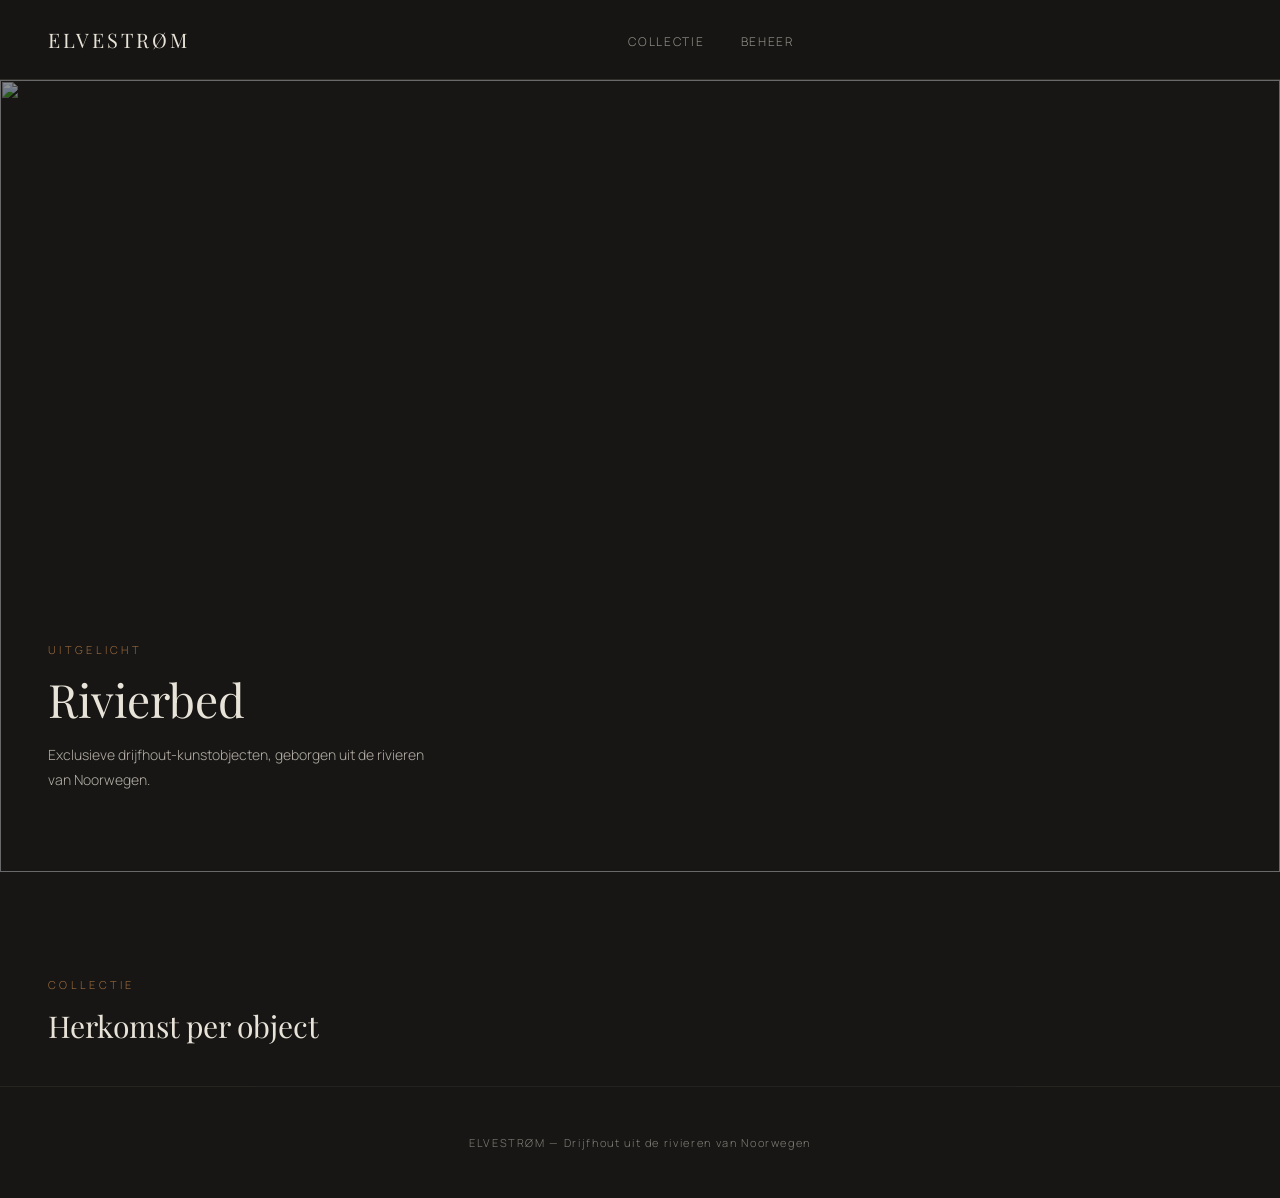
==== index.html @ b91a52a0 "Rename rivierbed.html to index.html" ====
<!DOCTYPE html>
<html lang="nl">
<head>
<meta charset="UTF-8">
<meta name="viewport" content="width=device-width, initial-scale=1.0">
<title>Elvestrøm — Drijfhout Kunstobjecten uit Noorwegen</title>
<link rel="preconnect" href="https://fonts.googleapis.com">
<link href="https://fonts.googleapis.com/css2?family=Playfair+Display:wght@400;500&family=Manrope:wght@300;400;500;600&display=swap" rel="stylesheet">
<style>
  :root{
    --basalt:#171614;
    --pale:#E8E3D8;
    --wetwood:#6B5A45;
    --copper:#9C6B3E;
    --panel:#201F1C;
    --line:rgba(232,227,216,0.12);
  }
  *{margin:0;padding:0;box-sizing:border-box;}
  body{background:var(--basalt);color:var(--pale);font-family:'Manrope',sans-serif;font-weight:300;}
  h1,h2,h3{font-family:'Playfair Display',serif;font-weight:400;}

  header{display:flex;justify-content:space-between;align-items:center;padding:26px 48px;border-bottom:1px solid var(--line);position:sticky;top:0;background:rgba(23,22,20,0.92);backdrop-filter:blur(6px);z-index:10;}
  .logo{font-family:'Playfair Display',serif;font-size:20px;letter-spacing:0.15em;text-transform:uppercase;cursor:pointer;}
  nav ul{display:flex;gap:36px;list-style:none;}
  nav a{color:var(--pale);text-decoration:none;font-size:12px;letter-spacing:0.14em;text-transform:uppercase;opacity:0.6;cursor:pointer;}
  nav a:hover{opacity:1;color:var(--copper);}
  .account-area{display:flex;align-items:center;gap:16px;font-size:12px;letter-spacing:0.08em;}
  .account-area button, .account-area span{background:none;border:1px solid var(--line);color:var(--pale);padding:8px 14px;cursor:pointer;font-size:11px;letter-spacing:0.08em;text-transform:uppercase;font-family:inherit;}

  .hero{position:relative;height:88vh;display:flex;align-items:flex-end;}
  .hero img{position:absolute;inset:0;width:100%;height:100%;object-fit:cover;filter:brightness(0.55) contrast(1.05);}
  .hero-content{position:relative;padding:60px 48px;max-width:520px;}
  .hero-label{font-size:11px;letter-spacing:0.3em;text-transform:uppercase;color:var(--copper);margin-bottom:16px;}
  .hero h1{font-size:clamp(28px,4vw,46px);line-height:1.15;margin-bottom:16px;}
  .hero p{font-size:14px;line-height:1.8;opacity:0.75;max-width:400px;margin-bottom:20px;}
  .hero .price{font-family:'Playfair Display',serif;font-size:19px;color:var(--copper);margin-bottom:20px;}
  .btn{background:var(--copper);color:var(--basalt);border:none;padding:13px 26px;font-size:12px;letter-spacing:0.1em;text-transform:uppercase;cursor:pointer;font-family:inherit;font-weight:500;}
  .btn:hover{opacity:0.9;}
  .btn-outline{background:none;border:1px solid var(--pale);color:var(--pale);}

  .section-title{padding:100px 48px 40px;}
  .section-title span{font-size:11px;letter-spacing:0.3em;text-transform:uppercase;color:var(--copper);}
  .section-title h2{font-size:30px;margin-top:12px;}

  .gallery{display:flex;flex-direction:column;}
  .item{display:grid;grid-template-columns:1fr 1fr;border-top:1px solid var(--line);padding:60px 48px;align-items:center;gap:60px;}
  .item img{width:100%;height:460px;object-fit:cover;filter:contrast(1.05);background:#000;}
  .item-info .origin{font-size:11px;letter-spacing:0.2em;text-transform:uppercase;color:var(--wetwood);margin-bottom:14px;}
  .item-info h3{font-size:26px;margin-bottom:14px;}
  .item-info p{font-size:14px;line-height:1.8;opacity:0.7;max-width:380px;margin-bottom:20px;}
  .item-info .price{font-family:'Playfair Display',serif;font-size:18px;color:var(--copper);margin-bottom:20px;}
  .item-info .price .was{opacity:0.5;text-decoration:line-through;font-size:14px;margin-right:10px;}
  .item:nth-child(even){direction:rtl;}
  .item:nth-child(even) .item-info{direction:ltr;}
  .sold-badge{display:inline-block;background:var(--wetwood);color:var(--pale);font-size:10px;letter-spacing:0.1em;text-transform:uppercase;padding:4px 10px;margin-bottom:14px;}

  footer{text-align:center;padding:48px;font-size:11px;letter-spacing:0.15em;opacity:0.5;border-top:1px solid var(--line);}

  .modal-overlay{display:none;position:fixed;inset:0;background:rgba(0,0,0,0.7);z-index:100;align-items:center;justify-content:center;}
  .modal-overlay.visible{display:flex;}
  .modal{background:var(--panel);border:1px solid var(--line);padding:40px;max-width:400px;width:90%;position:relative;}
  .modal h3{font-size:20px;margin-bottom:22px;}
  .modal input, .modal select{width:100%;padding:12px;margin-bottom:14px;background:var(--basalt);border:1px solid var(--line);color:var(--pale);font-family:inherit;}
  .modal .close{position:absolute;top:16px;right:20px;cursor:pointer;opacity:0.6;font-size:18px;background:none;border:none;color:var(--pale);}
  .modal .switch{font-size:12px;opacity:0.6;margin-top:14px;cursor:pointer;text-align:center;}
  .modal .error-msg{color:#d98b6b;font-size:12px;margin-bottom:12px;min-height:14px;}
  .modal .summary-line{display:flex;justify-content:space-between;font-size:13px;padding:6px 0;border-bottom:1px solid var(--line);}
  .modal .summary-total{font-family:'Playfair Display',serif;font-size:18px;color:var(--copper);margin-top:14px;}

  @media(max-width:800px){
    .item{grid-template-columns:1fr;direction:ltr !important;}
    header{padding:18px 20px;flex-wrap:wrap;gap:12px;}
    nav ul{gap:16px;flex-wrap:wrap;}
    .section-title, .item{padding-left:20px;padding-right:20px;}
  }
</style>
</head>
<body>

<header>
  <div class="logo" onclick="window.scrollTo({top:0,behavior:'smooth'})">Elvestrøm</div>
  <nav><ul>
    <li><a onclick="document.getElementById('gallery-section').scrollIntoView({behavior:'smooth'})">Collectie</a></li>
    <li><a href="/admin" target="_blank">Beheer</a></li>
  </ul></nav>
  <div class="account-area" id="account-area"></div>
</header>

<section class="hero" id="hero">
  <img id="hero-img" src="" alt="">
  <div class="hero-content">
    <div class="hero-label" id="hero-label">Uitgelicht</div>
    <h1 id="hero-title">Rivierbed</h1>
    <p id="hero-desc">Exclusieve drijfhout-kunstobjecten, geborgen uit de rivieren van Noorwegen.</p>
    <div class="price" id="hero-price"></div>
    <button class="btn" id="hero-cta" style="display:none">Bestel dit object</button>
  </div>
</section>

<div class="section-title" id="gallery-section">
  <span>Collectie</span>
  <h2>Herkomst per object</h2>
</div>

<div class="gallery" id="gallery"></div>

<footer>ELVESTRØM — Drijfhout uit de rivieren van Noorwegen</footer>

<!-- ---- Login/Register modal ---- -->
<div class="modal-overlay" id="auth-modal">
  <div class="modal">
    <button class="close" onclick="closeModal('auth-modal')">&times;</button>
    <h3 id="auth-title">Inloggen</h3>
    <div class="error-msg" id="auth-error"></div>
    <input id="auth-email" type="email" placeholder="E-mail" autocomplete="username">
    <input id="auth-password" type="password" placeholder="Wachtwoord" autocomplete="current-password">
    <button class="btn" style="width:100%" onclick="submitAuth()">Inloggen</button>
    <div class="switch" onclick="toggleAuthMode()">Nog geen account? Registreer hier.</div>
  </div>
</div>

<!-- ---- Checkout modal ---- -->
<div class="modal-overlay" id="checkout-modal">
  <div class="modal">
    <button class="close" onclick="closeModal('checkout-modal')">&times;</button>
    <h3>Bestelling — <span id="co-title"></span></h3>
    <div class="error-msg" id="co-error"></div>
    <select id="co-country"></select>
    <input id="co-discount" type="text" placeholder="Kortingscode (optioneel)">
    <button class="btn" style="width:100%" onclick="submitCheckout()">Bestelling plaatsen</button>
  </div>
</div>

<!-- ---- Order confirmation modal ---- -->
<div class="modal-overlay" id="confirm-modal">
  <div class="modal">
    <button class="close" onclick="closeModal('confirm-modal')">&times;</button>
    <h3>Bestelling ontvangen</h3>
    <div id="confirm-body"></div>
  </div>
</div>

<script>
const IMAGE_MAP = {
  "rivierstuk": "[data-uri]",
  "noorderpoort": "[data-uri]",
  "fjordkam": "[data-uri]",
  "stillestroom": "[data-uri]",
  "rivierhuid": "[data-uri]",
  "verweerdanker": "[data-uri]",
  "stroomvork": "[data-uri]",
};


// ---- Vul hier de URL van je gedeployde Cloudflare Worker in ----
const API_BASE = "https://elvestrom-driftwood.101-a9b.workers.dev";

const IMAGE_BY_TITLE = {
  "Rivierstuk No. 12": IMAGE_MAP.rivierstuk,
  "Stille Stroom": IMAGE_MAP.stillestroom,
  "Fjordkam": IMAGE_MAP.fjordkam,
  "Verweerd Anker": IMAGE_MAP.verweerdanker,
  "Rivierhuid": IMAGE_MAP.rivierhuid,
  "Stroomvork": IMAGE_MAP.stroomvork,
  "Noorderpoort": IMAGE_MAP.noorderpoort,
};
function imageFor(obj){
  return IMAGE_BY_TITLE[obj.title] || obj.image_data || "";
}

let currentUser = null;
let authMode = 'login';
let checkoutObjectId = null;
let shippingRates = [];

async function api(path, opts={}){
  const res = await fetch(API_BASE + path, {credentials:'include', headers:{'Content-Type':'application/json', ...(opts.headers||{})}, ...opts});
  let data = null;
  try { data = await res.json(); } catch {}
  return { ok: res.ok, status: res.status, data };
}

function openModal(id){ document.getElementById(id).classList.add('visible'); }
function closeModal(id){ document.getElementById(id).classList.remove('visible'); document.getElementById(id).querySelectorAll('.error-msg').forEach(e=>e.textContent=''); }

// ---- Account / auth ----
function renderAccountArea(){
  const el = document.getElementById('account-area');
  if (currentUser) {
    el.innerHTML = `<span>${currentUser.email}</span><button onclick="doLogout()">Uitloggen</button>`;
  } else {
    el.innerHTML = `<button onclick="openAuthModal('login')">Inloggen</button>`;
  }
}
function openAuthModal(mode){
  authMode = mode;
  document.getElementById('auth-title').textContent = mode === 'login' ? 'Inloggen' : 'Account aanmaken';
  document.querySelector('#auth-modal .switch').textContent = mode === 'login' ? 'Nog geen account? Registreer hier.' : 'Al een account? Log hier in.';
  openModal('auth-modal');
}
function toggleAuthMode(){ openAuthModal(authMode === 'login' ? 'register' : 'login'); }
async function submitAuth(){
  const email = document.getElementById('auth-email').value.trim();
  const password = document.getElementById('auth-password').value;
  const path = authMode === 'login' ? '/api/auth/login' : '/api/auth/register';
  const r = await api(path, {method:'POST', body: JSON.stringify({email, password})});
  if (!r.ok) { document.getElementById('auth-error').textContent = (r.data && r.data.error) || 'Er ging iets mis'; return; }
  currentUser = { email: r.data.email, role: r.data.role };
  renderAccountArea();
  closeModal('auth-modal');
}
async function doLogout(){
  await api('/api/auth/logout', {method:'POST'});
  currentUser = null;
  renderAccountArea();
}
async function checkSession(){
  const r = await api('/api/auth/me');
  if (r.ok && r.data.loggedIn) currentUser = { email: r.data.email, role: r.data.role };
  renderAccountArea();
}

// ---- Data laden ----
function euros(n){ return Number(n).toFixed(2).replace('.', ','); }

async function loadFeatured(){
  const r = await api('/api/objects/featured');
  if (!r.ok || !r.data) { document.getElementById('hero').style.display = 'none'; return; }
  const o = r.data;
  document.getElementById('hero-img').src = imageFor(o);
  document.getElementById('hero-title').textContent = o.title;
  document.getElementById('hero-desc').textContent = o.description || '';
  document.getElementById('hero-label').textContent = `Uitgelicht — ${o.origin_river || ''} ${o.origin_year || ''}`;
  const priceEl = document.getElementById('hero-price');
  if (o.discount_percent > 0) {
    priceEl.innerHTML = `<span style="opacity:0.5;text-decoration:line-through;font-size:14px;margin-right:10px">€ ${euros(o.price)}</span>€ ${euros(o.effective_price)}`;
  } else {
    priceEl.textContent = `€ ${euros(o.price)}`;
  }
  const cta = document.getElementById('hero-cta');
  cta.style.display = 'inline-block';
  cta.onclick = () => startCheckout(o.id, o.title);
}

async function loadGallery(){
  const r = await api('/api/objects');
  const gallery = document.getElementById('gallery');
  if (!r.ok) { gallery.innerHTML = '<p style="padding:48px;opacity:0.6">Kon de collectie niet laden.</p>'; return; }
  gallery.innerHTML = r.data.map(o => {
    const priceHtml = o.discount_percent > 0
      ? `<span class="was">€ ${euros(o.price)}</span>€ ${euros(o.effective_price)}`
      : `€ ${euros(o.price)}`;
    return `
    <div class="item">
      <img src="${imageFor(o)}" alt="${o.title}">
      <div class="item-info">
        <div class="origin">${o.origin_river || ''} — ${o.origin_year || ''}</div>
        <h3>${o.title}</h3>
        <p>${o.description || ''}</p>
        <div class="price">${priceHtml}</div>
        <button class="btn" onclick="startCheckout(${o.id}, '${o.title.replace(/'/g,"\\'")}')">Bestel dit object</button>
      </div>
    </div>`;
  }).join('');
}

async function loadShippingRates(){
  const r = await api('/api/shipping-rates');
  if (r.ok) shippingRates = r.data;
}

// ---- Checkout ----
function startCheckout(objectId, title){
  if (!currentUser) { openAuthModal('login'); return; }
  checkoutObjectId = objectId;
  document.getElementById('co-title').textContent = title;
  const sel = document.getElementById('co-country');
  sel.innerHTML = shippingRates.map(s => `<option value="${s.country}">${s.country}</option>`).join('');
  document.getElementById('co-discount').value = '';
  openModal('checkout-modal');
}
async function submitCheckout(){
  const country = document.getElementById('co-country').value;
  const discount_code = document.getElementById('co-discount').value.trim();
  const r = await api('/api/checkout', {method:'POST', body: JSON.stringify({ object_id: checkoutObjectId, country, discount_code: discount_code || undefined })});
  if (!r.ok) { document.getElementById('co-error').textContent = (r.data && r.data.error) || 'Bestellen mislukt'; return; }
  closeModal('checkout-modal');
  document.getElementById('confirm-body').innerHTML = `
    <div class="summary-line"><span>Object</span><span>${r.data.object_title}</span></div>
    <div class="summary-line"><span>Prijs</span><span>€ ${euros(r.data.price_paid)}</span></div>
    <div class="summary-line"><span>Verzending</span><span>€ ${euros(r.data.shipping_paid)}</span></div>
    <div class="summary-total">Totaal: € ${euros(r.data.total)}</div>
    <p style="font-size:12px;opacity:0.6;margin-top:16px">${r.data.note || ''}</p>
  `;
  openModal('confirm-modal');
  loadGallery();
  loadFeatured();
}

checkSession();
loadFeatured();
loadGallery();
loadShippingRates();
</script>
</body>
</html>
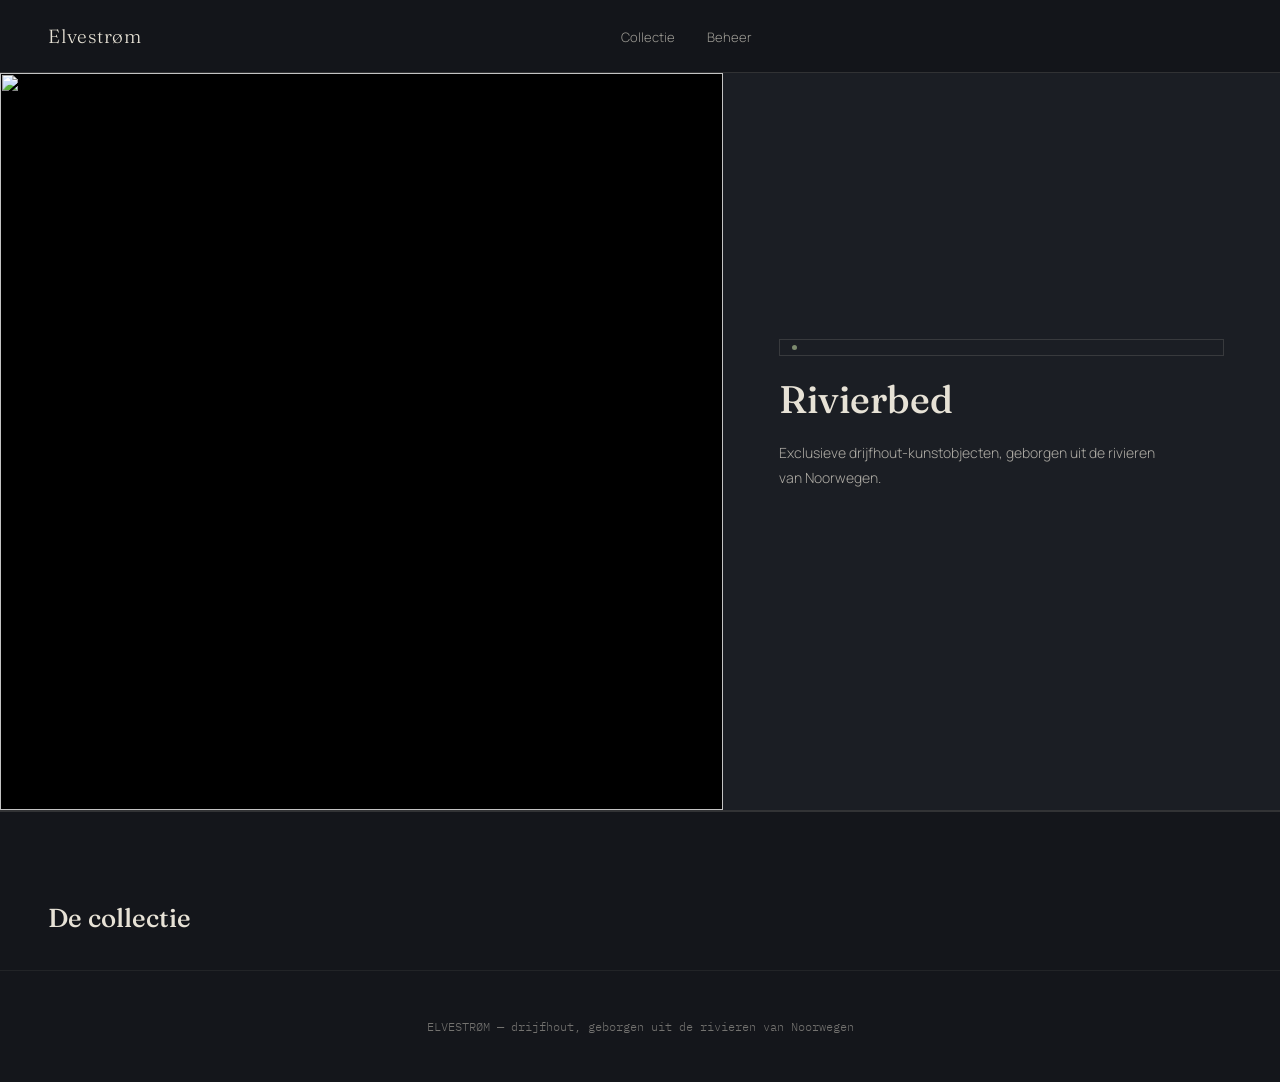
==== commit 14aae6fb: "Update index.html" ====
--- a/index.html
+++ b/index.html
@@ -5,73 +5,88 @@
 <meta name="viewport" content="width=device-width, initial-scale=1.0">
 <title>Elvestrøm — Drijfhout Kunstobjecten uit Noorwegen</title>
 <link rel="preconnect" href="https://fonts.googleapis.com">
-<link href="https://fonts.googleapis.com/css2?family=Playfair+Display:wght@400;500&family=Manrope:wght@300;400;500;600&display=swap" rel="stylesheet">
+<link href="https://fonts.googleapis.com/css2?family=Fraunces:opsz,wght@9..144,400;9..144,500&family=Manrope:wght@300;400;500;600&family=IBM+Plex+Mono:wght@400;500&display=swap" rel="stylesheet">
 <style>
   :root{
-    --basalt:#171614;
-    --pale:#E8E3D8;
-    --wetwood:#6B5A45;
-    --copper:#9C6B3E;
-    --panel:#201F1C;
-    --line:rgba(232,227,216,0.12);
+    --slate:#14161B;       /* koele nachtsteen, geen zuiver zwart */
+    --parchment:#E7E2D6;   /* gebleekt drijfhout */
+    --moss:#7C8A6E;        /* rivier-mos, voor herkomst/tags */
+    --copper:#B07845;      /* verweerd koper, voor prijs/actie */
+    --line:rgba(231,226,214,0.14);
+    --panel:#1B1E24;
   }
   *{margin:0;padding:0;box-sizing:border-box;}
-  body{background:var(--basalt);color:var(--pale);font-family:'Manrope',sans-serif;font-weight:300;}
-  h1,h2,h3{font-family:'Playfair Display',serif;font-weight:400;}
-
-  header{display:flex;justify-content:space-between;align-items:center;padding:26px 48px;border-bottom:1px solid var(--line);position:sticky;top:0;background:rgba(23,22,20,0.92);backdrop-filter:blur(6px);z-index:10;}
-  .logo{font-family:'Playfair Display',serif;font-size:20px;letter-spacing:0.15em;text-transform:uppercase;cursor:pointer;}
-  nav ul{display:flex;gap:36px;list-style:none;}
-  nav a{color:var(--pale);text-decoration:none;font-size:12px;letter-spacing:0.14em;text-transform:uppercase;opacity:0.6;cursor:pointer;}
-  nav a:hover{opacity:1;color:var(--copper);}
-  .account-area{display:flex;align-items:center;gap:16px;font-size:12px;letter-spacing:0.08em;}
-  .account-area button, .account-area span{background:none;border:1px solid var(--line);color:var(--pale);padding:8px 14px;cursor:pointer;font-size:11px;letter-spacing:0.08em;text-transform:uppercase;font-family:inherit;}
-
-  .hero{position:relative;height:88vh;display:flex;align-items:flex-end;}
-  .hero img{position:absolute;inset:0;width:100%;height:100%;object-fit:cover;filter:brightness(0.55) contrast(1.05);}
-  .hero-content{position:relative;padding:60px 48px;max-width:520px;}
-  .hero-label{font-size:11px;letter-spacing:0.3em;text-transform:uppercase;color:var(--copper);margin-bottom:16px;}
-  .hero h1{font-size:clamp(28px,4vw,46px);line-height:1.15;margin-bottom:16px;}
-  .hero p{font-size:14px;line-height:1.8;opacity:0.75;max-width:400px;margin-bottom:20px;}
-  .hero .price{font-family:'Playfair Display',serif;font-size:19px;color:var(--copper);margin-bottom:20px;}
-  .btn{background:var(--copper);color:var(--basalt);border:none;padding:13px 26px;font-size:12px;letter-spacing:0.1em;text-transform:uppercase;cursor:pointer;font-family:inherit;font-weight:500;}
+  body{background:var(--slate);color:var(--parchment);font-family:'Manrope',sans-serif;font-weight:300;}
+  h1,h2,h3{font-family:'Fraunces',serif;font-weight:500;}
+
+  .tag{
+    display:inline-flex;align-items:center;gap:10px;
+    border:1px solid var(--line);padding:5px 12px;
+    font-family:'IBM Plex Mono',monospace;font-size:11px;letter-spacing:0.02em;
+    color:var(--moss);white-space:nowrap;
+  }
+  .tag .dot{width:5px;height:5px;border-radius:50%;background:var(--moss);flex:none;}
+
+  header{display:flex;justify-content:space-between;align-items:center;padding:24px 48px;border-bottom:1px solid var(--line);position:sticky;top:0;background:rgba(20,22,27,0.92);backdrop-filter:blur(6px);z-index:10;}
+  .logo{font-family:'Fraunces',serif;font-size:19px;letter-spacing:0.04em;cursor:pointer;}
+  nav ul{display:flex;gap:32px;list-style:none;}
+  nav a{color:var(--parchment);text-decoration:none;font-size:13px;opacity:0.65;cursor:pointer;}
+  nav a:hover{opacity:1;color:var(--moss);}
+  .account-area{display:flex;align-items:center;gap:14px;font-size:12px;}
+  .account-area button, .account-area span{background:none;border:1px solid var(--line);color:var(--parchment);padding:7px 14px;cursor:pointer;font-size:12px;font-family:inherit;}
+
+  /* ---- Hero: gesplitst, geen tekst-over-foto cliché ---- */
+  .hero{display:grid;grid-template-columns:1.3fr 1fr;min-height:82vh;border-bottom:1px solid var(--line);}
+  .hero-media{position:relative;overflow:hidden;background:#000;}
+  .hero-media img{width:100%;height:100%;object-fit:cover;filter:contrast(1.05) saturate(0.95);}
+  .hero-panel{display:flex;flex-direction:column;justify-content:center;padding:60px 56px;background:var(--panel);}
+  .hero-panel h1{font-size:clamp(28px,3vw,40px);line-height:1.2;margin:20px 0 18px;}
+  .hero-panel p{font-size:14px;line-height:1.8;opacity:0.72;margin-bottom:26px;max-width:380px;}
+  .price-row{display:flex;align-items:baseline;gap:12px;margin-bottom:28px;}
+  .price-row .now{font-family:'Fraunces',serif;font-size:22px;color:var(--copper);}
+  .price-row .was{font-size:14px;opacity:0.45;text-decoration:line-through;}
+  .btn{background:var(--copper);color:var(--slate);border:none;padding:13px 26px;font-size:13px;cursor:pointer;font-family:inherit;font-weight:500;align-self:flex-start;}
   .btn:hover{opacity:0.9;}
-  .btn-outline{background:none;border:1px solid var(--pale);color:var(--pale);}
-
-  .section-title{padding:100px 48px 40px;}
-  .section-title span{font-size:11px;letter-spacing:0.3em;text-transform:uppercase;color:var(--copper);}
-  .section-title h2{font-size:30px;margin-top:12px;}
+
+  .section-title{padding:90px 48px 36px;display:flex;justify-content:space-between;align-items:baseline;border-top:1px solid var(--line);}
+  .section-title h2{font-size:26px;}
+  .section-title .count{font-family:'IBM Plex Mono',monospace;font-size:12px;opacity:0.5;}
 
   .gallery{display:flex;flex-direction:column;}
-  .item{display:grid;grid-template-columns:1fr 1fr;border-top:1px solid var(--line);padding:60px 48px;align-items:center;gap:60px;}
-  .item img{width:100%;height:460px;object-fit:cover;filter:contrast(1.05);background:#000;}
-  .item-info .origin{font-size:11px;letter-spacing:0.2em;text-transform:uppercase;color:var(--wetwood);margin-bottom:14px;}
-  .item-info h3{font-size:26px;margin-bottom:14px;}
-  .item-info p{font-size:14px;line-height:1.8;opacity:0.7;max-width:380px;margin-bottom:20px;}
-  .item-info .price{font-family:'Playfair Display',serif;font-size:18px;color:var(--copper);margin-bottom:20px;}
-  .item-info .price .was{opacity:0.5;text-decoration:line-through;font-size:14px;margin-right:10px;}
-  .item:nth-child(even){direction:rtl;}
-  .item:nth-child(even) .item-info{direction:ltr;}
-  .sold-badge{display:inline-block;background:var(--wetwood);color:var(--pale);font-size:10px;letter-spacing:0.1em;text-transform:uppercase;padding:4px 10px;margin-bottom:14px;}
-
-  footer{text-align:center;padding:48px;font-size:11px;letter-spacing:0.15em;opacity:0.5;border-top:1px solid var(--line);}
-
-  .modal-overlay{display:none;position:fixed;inset:0;background:rgba(0,0,0,0.7);z-index:100;align-items:center;justify-content:center;}
+  .item{display:grid;grid-template-columns:0.9fr 1fr;padding:0 48px 90px;gap:56px;align-items:start;}
+  .item-media{position:relative;}
+  .item-media img{width:100%;aspect-ratio:4/5;object-fit:cover;filter:contrast(1.05) saturate(0.95);}
+  .item-media .tag{position:absolute;left:16px;bottom:16px;background:rgba(20,22,27,0.85);}
+  .item-info{padding-top:24px;}
+  .item-info h3{font-size:23px;margin-bottom:14px;}
+  .item-info p{font-size:14px;line-height:1.85;opacity:0.68;max-width:360px;margin-bottom:24px;}
+  .item:nth-child(even){grid-template-columns:1fr 0.9fr;}
+  .item:nth-child(even) .item-media{order:2;}
+  .item:nth-child(even) .item-info{order:1;padding-top:24px;}
+
+  footer{text-align:center;padding:48px;font-size:12px;opacity:0.45;border-top:1px solid var(--line);font-family:'IBM Plex Mono',monospace;}
+
+  .modal-overlay{display:none;position:fixed;inset:0;background:rgba(10,11,13,0.75);z-index:100;align-items:center;justify-content:center;}
   .modal-overlay.visible{display:flex;}
   .modal{background:var(--panel);border:1px solid var(--line);padding:40px;max-width:400px;width:90%;position:relative;}
-  .modal h3{font-size:20px;margin-bottom:22px;}
-  .modal input, .modal select{width:100%;padding:12px;margin-bottom:14px;background:var(--basalt);border:1px solid var(--line);color:var(--pale);font-family:inherit;}
-  .modal .close{position:absolute;top:16px;right:20px;cursor:pointer;opacity:0.6;font-size:18px;background:none;border:none;color:var(--pale);}
+  .modal h3{font-size:19px;margin-bottom:22px;}
+  .modal input, .modal select{width:100%;padding:12px;margin-bottom:14px;background:var(--slate);border:1px solid var(--line);color:var(--parchment);font-family:inherit;}
+  .modal .close{position:absolute;top:16px;right:20px;cursor:pointer;opacity:0.6;font-size:18px;background:none;border:none;color:var(--parchment);}
   .modal .switch{font-size:12px;opacity:0.6;margin-top:14px;cursor:pointer;text-align:center;}
-  .modal .error-msg{color:#d98b6b;font-size:12px;margin-bottom:12px;min-height:14px;}
-  .modal .summary-line{display:flex;justify-content:space-between;font-size:13px;padding:6px 0;border-bottom:1px solid var(--line);}
-  .modal .summary-total{font-family:'Playfair Display',serif;font-size:18px;color:var(--copper);margin-top:14px;}
-
-  @media(max-width:800px){
-    .item{grid-template-columns:1fr;direction:ltr !important;}
+  .modal .error-msg{color:#c98a68;font-size:12px;margin-bottom:12px;min-height:14px;}
+  .modal .summary-line{display:flex;justify-content:space-between;font-size:13px;padding:8px 0;border-bottom:1px solid var(--line);}
+  .modal .summary-total{font-family:'Fraunces',serif;font-size:19px;color:var(--copper);margin-top:16px;}
+
+  @media(max-width:860px){
+    .hero{grid-template-columns:1fr;}
+    .hero-media{height:44vh;}
+    .item, .item:nth-child(even){grid-template-columns:1fr;gap:20px;}
+    .item-media, .item:nth-child(even) .item-media{order:1;}
+    .item-info, .item:nth-child(even) .item-info{order:2;padding-top:0;}
     header{padding:18px 20px;flex-wrap:wrap;gap:12px;}
     nav ul{gap:16px;flex-wrap:wrap;}
     .section-title, .item{padding-left:20px;padding-right:20px;}
+    .hero-panel{padding:36px 24px;}
   }
 </style>
 </head>
@@ -81,30 +96,30 @@
   <div class="logo" onclick="window.scrollTo({top:0,behavior:'smooth'})">Elvestrøm</div>
   <nav><ul>
     <li><a onclick="document.getElementById('gallery-section').scrollIntoView({behavior:'smooth'})">Collectie</a></li>
-    <li><a href="/admin" target="_blank">Beheer</a></li>
+    <li><a href="https://elvestrom-driftwood.101-a9b.workers.dev/admin" target="_blank">Beheer</a></li>
   </ul></nav>
   <div class="account-area" id="account-area"></div>
 </header>
 
 <section class="hero" id="hero">
-  <img id="hero-img" src="" alt="">
-  <div class="hero-content">
-    <div class="hero-label" id="hero-label">Uitgelicht</div>
+  <div class="hero-media"><img id="hero-img" src="" alt=""></div>
+  <div class="hero-panel">
+    <div class="tag" id="hero-tag"><span class="dot"></span><span id="hero-tag-text"></span></div>
     <h1 id="hero-title">Rivierbed</h1>
     <p id="hero-desc">Exclusieve drijfhout-kunstobjecten, geborgen uit de rivieren van Noorwegen.</p>
-    <div class="price" id="hero-price"></div>
+    <div class="price-row" id="hero-price-row"></div>
     <button class="btn" id="hero-cta" style="display:none">Bestel dit object</button>
   </div>
 </section>
 
 <div class="section-title" id="gallery-section">
-  <span>Collectie</span>
-  <h2>Herkomst per object</h2>
+  <h2>De collectie</h2>
+  <span class="count" id="gallery-count"></span>
 </div>
 
 <div class="gallery" id="gallery"></div>
 
-<footer>ELVESTRØM — Drijfhout uit de rivieren van Noorwegen</footer>
+<footer>ELVESTRØM — drijfhout, geborgen uit de rivieren van Noorwegen</footer>
 
 <!-- ---- Login/Register modal ---- -->
 <div class="modal-overlay" id="auth-modal">
@@ -141,32 +156,23 @@
 </div>
 
 <script>
-const IMAGE_MAP = {
-  "rivierstuk": "[data-uri]",
-  "noorderpoort": "[data-uri]",
-  "fjordkam": "[data-uri]",
-  "stillestroom": "[data-uri]",
-  "rivierhuid": "[data-uri]",
-  "verweerdanker": "[data-uri]",
-  "stroomvork": "[data-uri]",
-};
-
-
-// ---- Vul hier de URL van je gedeployde Cloudflare Worker in ----
-const API_BASE = "https://elvestrom-driftwood.101-a9b.workers.dev";
-
+// Tijdelijke drijfhout-placeholders (rechtenvrij, Pexels) totdat er scherpe
+// eigen productfoto's zijn. Vervang IMAGE_BY_TITLE hieronder zodra die er zijn.
 const IMAGE_BY_TITLE = {
-  "Rivierstuk No. 12": IMAGE_MAP.rivierstuk,
-  "Stille Stroom": IMAGE_MAP.stillestroom,
-  "Fjordkam": IMAGE_MAP.fjordkam,
-  "Verweerd Anker": IMAGE_MAP.verweerdanker,
-  "Rivierhuid": IMAGE_MAP.rivierhuid,
-  "Stroomvork": IMAGE_MAP.stroomvork,
-  "Noorderpoort": IMAGE_MAP.noorderpoort,
+  "Rivierstuk No. 12": "https://images.pexels.com/photos/6711834/pexels-photo-6711834.jpeg?auto=compress&cs=tinysrgb&w=900&h=1125&fit=crop",
+  "Stille Stroom": "https://images.pexels.com/photos/36340078/pexels-photo-36340078.jpeg?auto=compress&cs=tinysrgb&w=900&h=1125&fit=crop",
+  "Fjordkam": "https://images.pexels.com/photos/16619830/pexels-photo-16619830.jpeg?auto=compress&cs=tinysrgb&w=900&h=1125&fit=crop",
+  "Verweerd Anker": "https://images.pexels.com/photos/11183740/pexels-photo-11183740.jpeg?auto=compress&cs=tinysrgb&w=900&h=1125&fit=crop",
+  "Rivierhuid": "https://images.pexels.com/photos/19430078/pexels-photo-19430078.jpeg?auto=compress&cs=tinysrgb&w=900&h=1125&fit=crop",
+  "Stroomvork": "https://images.pexels.com/photos/20306275/pexels-photo-20306275.jpeg?auto=compress&cs=tinysrgb&w=900&h=1125&fit=crop",
+  "Noorderpoort": "https://images.pexels.com/photos/38539559/pexels-photo-38539559.jpeg?auto=compress&cs=tinysrgb&w=900&h=1125&fit=crop",
 };
 function imageFor(obj){
   return IMAGE_BY_TITLE[obj.title] || obj.image_data || "";
 }
+
+// ---- Vul hier de URL van je gedeployde Cloudflare Worker in ----
+const API_BASE = "https://elvestrom-driftwood.101-a9b.workers.dev";
 
 let currentUser = null;
 let authMode = 'login';
@@ -183,7 +189,6 @@
 function openModal(id){ document.getElementById(id).classList.add('visible'); }
 function closeModal(id){ document.getElementById(id).classList.remove('visible'); document.getElementById(id).querySelectorAll('.error-msg').forEach(e=>e.textContent=''); }
 
-// ---- Account / auth ----
 function renderAccountArea(){
   const el = document.getElementById('account-area');
   if (currentUser) {
@@ -220,7 +225,6 @@
   renderAccountArea();
 }
 
-// ---- Data laden ----
 function euros(n){ return Number(n).toFixed(2).replace('.', ','); }
 
 async function loadFeatured(){
@@ -230,13 +234,11 @@
   document.getElementById('hero-img').src = imageFor(o);
   document.getElementById('hero-title').textContent = o.title;
   document.getElementById('hero-desc').textContent = o.description || '';
-  document.getElementById('hero-label').textContent = `Uitgelicht — ${o.origin_river || ''} ${o.origin_year || ''}`;
-  const priceEl = document.getElementById('hero-price');
-  if (o.discount_percent > 0) {
-    priceEl.innerHTML = `<span style="opacity:0.5;text-decoration:line-through;font-size:14px;margin-right:10px">€ ${euros(o.price)}</span>€ ${euros(o.effective_price)}`;
-  } else {
-    priceEl.textContent = `€ ${euros(o.price)}`;
-  }
+  document.getElementById('hero-tag-text').textContent = `${o.origin_river || ''}, ${o.origin_year || ''}`;
+  const priceRow = document.getElementById('hero-price-row');
+  priceRow.innerHTML = o.discount_percent > 0
+    ? `<span class="now">€ ${euros(o.effective_price)}</span><span class="was">€ ${euros(o.price)}</span>`
+    : `<span class="now">€ ${euros(o.price)}</span>`;
   const cta = document.getElementById('hero-cta');
   cta.style.display = 'inline-block';
   cta.onclick = () => startCheckout(o.id, o.title);
@@ -245,19 +247,22 @@
 async function loadGallery(){
   const r = await api('/api/objects');
   const gallery = document.getElementById('gallery');
-  if (!r.ok) { gallery.innerHTML = '<p style="padding:48px;opacity:0.6">Kon de collectie niet laden.</p>'; return; }
+  document.getElementById('gallery-count').textContent = r.ok ? `${r.data.length} objecten` : '';
+  if (!r.ok) { gallery.innerHTML = '<p style="padding:0 48px 48px;opacity:0.6">Kon de collectie niet laden.</p>'; return; }
   gallery.innerHTML = r.data.map(o => {
     const priceHtml = o.discount_percent > 0
-      ? `<span class="was">€ ${euros(o.price)}</span>€ ${euros(o.effective_price)}`
-      : `€ ${euros(o.price)}`;
+      ? `<span class="now">€ ${euros(o.effective_price)}</span><span class="was">€ ${euros(o.price)}</span>`
+      : `<span class="now">€ ${euros(o.price)}</span>`;
     return `
     <div class="item">
-      <img src="${imageFor(o)}" alt="${o.title}">
+      <div class="item-media">
+        <img src="${imageFor(o)}" alt="${o.title}">
+        <div class="tag"><span class="dot"></span><span>${o.origin_river || ''}, ${o.origin_year || ''}</span></div>
+      </div>
       <div class="item-info">
-        <div class="origin">${o.origin_river || ''} — ${o.origin_year || ''}</div>
         <h3>${o.title}</h3>
         <p>${o.description || ''}</p>
-        <div class="price">${priceHtml}</div>
+        <div class="price-row">${priceHtml}</div>
         <button class="btn" onclick="startCheckout(${o.id}, '${o.title.replace(/'/g,"\\'")}')">Bestel dit object</button>
       </div>
     </div>`;
@@ -269,7 +274,6 @@
   if (r.ok) shippingRates = r.data;
 }
 
-// ---- Checkout ----
 function startCheckout(objectId, title){
   if (!currentUser) { openAuthModal('login'); return; }
   checkoutObjectId = objectId;
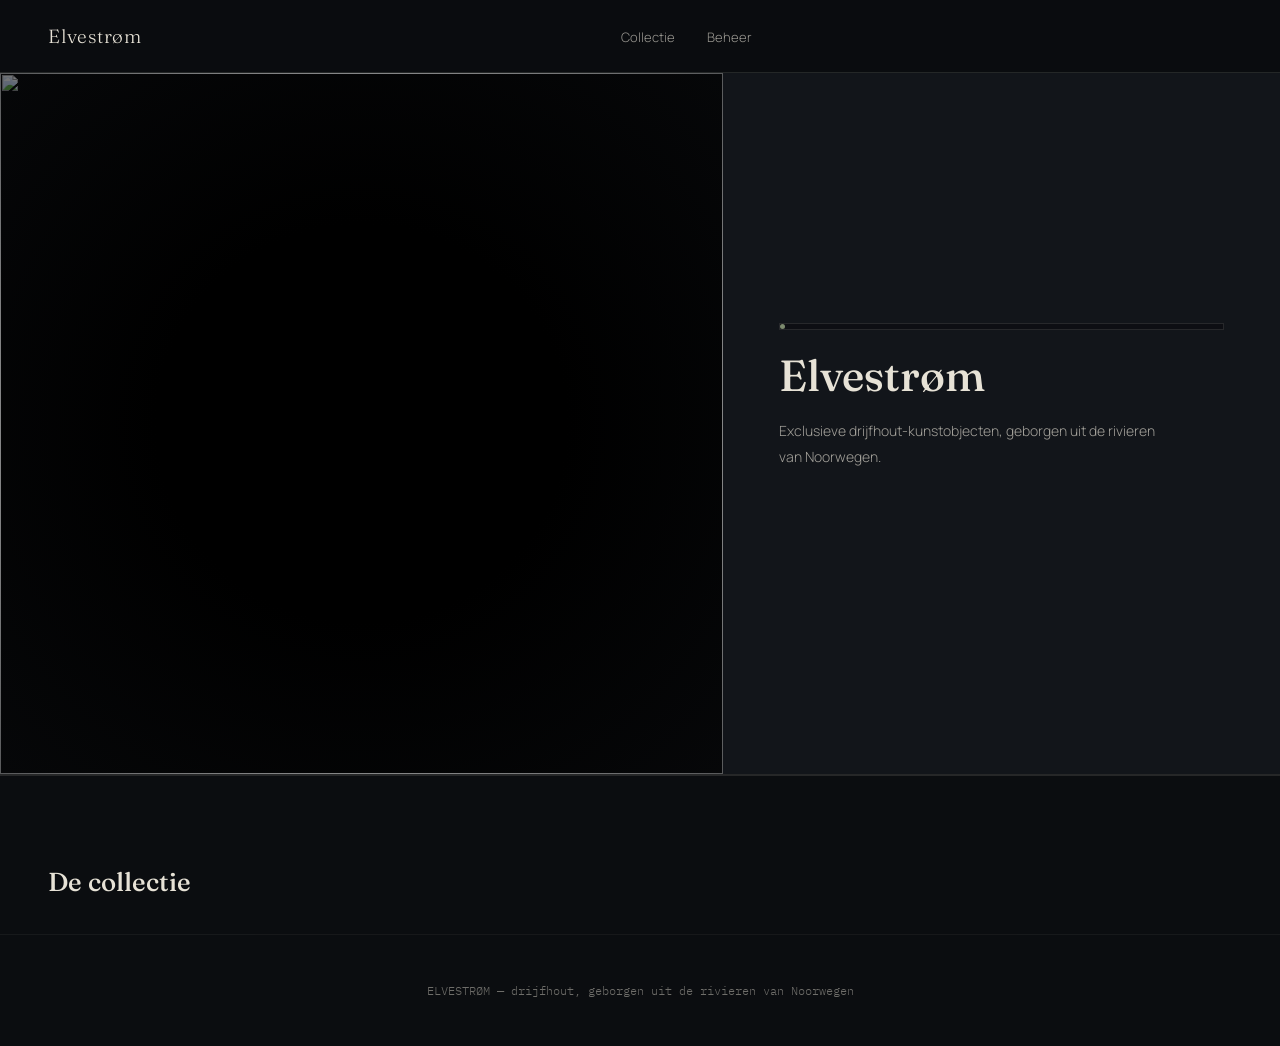
==== commit ef06369d: "Add files via upload" ====
--- a/index.html
+++ b/index.html
@@ -5,95 +5,21 @@
 <meta name="viewport" content="width=device-width, initial-scale=1.0">
 <title>Elvestrøm — Drijfhout Kunstobjecten uit Noorwegen</title>
 <link rel="preconnect" href="https://fonts.googleapis.com">
-<link href="https://fonts.googleapis.com/css2?family=Fraunces:opsz,wght@9..144,400;9..144,500&family=Manrope:wght@300;400;500;600&family=IBM+Plex+Mono:wght@400;500&display=swap" rel="stylesheet">
-<style>
-  :root{
-    --slate:#14161B;       /* koele nachtsteen, geen zuiver zwart */
-    --parchment:#E7E2D6;   /* gebleekt drijfhout */
-    --moss:#7C8A6E;        /* rivier-mos, voor herkomst/tags */
-    --copper:#B07845;      /* verweerd koper, voor prijs/actie */
-    --line:rgba(231,226,214,0.14);
-    --panel:#1B1E24;
-  }
-  *{margin:0;padding:0;box-sizing:border-box;}
-  body{background:var(--slate);color:var(--parchment);font-family:'Manrope',sans-serif;font-weight:300;}
-  h1,h2,h3{font-family:'Fraunces',serif;font-weight:500;}
-
-  .tag{
-    display:inline-flex;align-items:center;gap:10px;
-    border:1px solid var(--line);padding:5px 12px;
-    font-family:'IBM Plex Mono',monospace;font-size:11px;letter-spacing:0.02em;
-    color:var(--moss);white-space:nowrap;
-  }
-  .tag .dot{width:5px;height:5px;border-radius:50%;background:var(--moss);flex:none;}
-
-  header{display:flex;justify-content:space-between;align-items:center;padding:24px 48px;border-bottom:1px solid var(--line);position:sticky;top:0;background:rgba(20,22,27,0.92);backdrop-filter:blur(6px);z-index:10;}
-  .logo{font-family:'Fraunces',serif;font-size:19px;letter-spacing:0.04em;cursor:pointer;}
-  nav ul{display:flex;gap:32px;list-style:none;}
-  nav a{color:var(--parchment);text-decoration:none;font-size:13px;opacity:0.65;cursor:pointer;}
-  nav a:hover{opacity:1;color:var(--moss);}
-  .account-area{display:flex;align-items:center;gap:14px;font-size:12px;}
-  .account-area button, .account-area span{background:none;border:1px solid var(--line);color:var(--parchment);padding:7px 14px;cursor:pointer;font-size:12px;font-family:inherit;}
-
-  /* ---- Hero: gesplitst, geen tekst-over-foto cliché ---- */
-  .hero{display:grid;grid-template-columns:1.3fr 1fr;min-height:82vh;border-bottom:1px solid var(--line);}
-  .hero-media{position:relative;overflow:hidden;background:#000;}
-  .hero-media img{width:100%;height:100%;object-fit:cover;filter:contrast(1.05) saturate(0.95);}
-  .hero-panel{display:flex;flex-direction:column;justify-content:center;padding:60px 56px;background:var(--panel);}
-  .hero-panel h1{font-size:clamp(28px,3vw,40px);line-height:1.2;margin:20px 0 18px;}
-  .hero-panel p{font-size:14px;line-height:1.8;opacity:0.72;margin-bottom:26px;max-width:380px;}
-  .price-row{display:flex;align-items:baseline;gap:12px;margin-bottom:28px;}
-  .price-row .now{font-family:'Fraunces',serif;font-size:22px;color:var(--copper);}
-  .price-row .was{font-size:14px;opacity:0.45;text-decoration:line-through;}
-  .btn{background:var(--copper);color:var(--slate);border:none;padding:13px 26px;font-size:13px;cursor:pointer;font-family:inherit;font-weight:500;align-self:flex-start;}
-  .btn:hover{opacity:0.9;}
-
-  .section-title{padding:90px 48px 36px;display:flex;justify-content:space-between;align-items:baseline;border-top:1px solid var(--line);}
-  .section-title h2{font-size:26px;}
-  .section-title .count{font-family:'IBM Plex Mono',monospace;font-size:12px;opacity:0.5;}
-
-  .gallery{display:flex;flex-direction:column;}
-  .item{display:grid;grid-template-columns:0.9fr 1fr;padding:0 48px 90px;gap:56px;align-items:start;}
-  .item-media{position:relative;}
-  .item-media img{width:100%;aspect-ratio:4/5;object-fit:cover;filter:contrast(1.05) saturate(0.95);}
-  .item-media .tag{position:absolute;left:16px;bottom:16px;background:rgba(20,22,27,0.85);}
-  .item-info{padding-top:24px;}
-  .item-info h3{font-size:23px;margin-bottom:14px;}
-  .item-info p{font-size:14px;line-height:1.85;opacity:0.68;max-width:360px;margin-bottom:24px;}
-  .item:nth-child(even){grid-template-columns:1fr 0.9fr;}
-  .item:nth-child(even) .item-media{order:2;}
-  .item:nth-child(even) .item-info{order:1;padding-top:24px;}
-
-  footer{text-align:center;padding:48px;font-size:12px;opacity:0.45;border-top:1px solid var(--line);font-family:'IBM Plex Mono',monospace;}
-
-  .modal-overlay{display:none;position:fixed;inset:0;background:rgba(10,11,13,0.75);z-index:100;align-items:center;justify-content:center;}
-  .modal-overlay.visible{display:flex;}
-  .modal{background:var(--panel);border:1px solid var(--line);padding:40px;max-width:400px;width:90%;position:relative;}
-  .modal h3{font-size:19px;margin-bottom:22px;}
-  .modal input, .modal select{width:100%;padding:12px;margin-bottom:14px;background:var(--slate);border:1px solid var(--line);color:var(--parchment);font-family:inherit;}
-  .modal .close{position:absolute;top:16px;right:20px;cursor:pointer;opacity:0.6;font-size:18px;background:none;border:none;color:var(--parchment);}
-  .modal .switch{font-size:12px;opacity:0.6;margin-top:14px;cursor:pointer;text-align:center;}
-  .modal .error-msg{color:#c98a68;font-size:12px;margin-bottom:12px;min-height:14px;}
-  .modal .summary-line{display:flex;justify-content:space-between;font-size:13px;padding:8px 0;border-bottom:1px solid var(--line);}
-  .modal .summary-total{font-family:'Fraunces',serif;font-size:19px;color:var(--copper);margin-top:16px;}
-
-  @media(max-width:860px){
-    .hero{grid-template-columns:1fr;}
-    .hero-media{height:44vh;}
-    .item, .item:nth-child(even){grid-template-columns:1fr;gap:20px;}
-    .item-media, .item:nth-child(even) .item-media{order:1;}
-    .item-info, .item:nth-child(even) .item-info{order:2;padding-top:0;}
-    header{padding:18px 20px;flex-wrap:wrap;gap:12px;}
-    nav ul{gap:16px;flex-wrap:wrap;}
-    .section-title, .item{padding-left:20px;padding-right:20px;}
-    .hero-panel{padding:36px 24px;}
-  }
-</style>
+<link href="https://fonts.googleapis.com/css2?family=Fraunces:opsz,wght@9..144,400;9..144,500;9..144,600&family=Archivo:wght@600;700;800&family=Manrope:wght@300;400;500;600&family=IBM+Plex+Mono:wght@400;500&display=swap" rel="stylesheet">
+<link rel="stylesheet" href="css/base.css">
+<link rel="stylesheet" id="theme-css" href="css/theme-nachtelijke-fjord.css">
 </head>
 <body>
 
-<header>
-  <div class="logo" onclick="window.scrollTo({top:0,behavior:'smooth'})">Elvestrøm</div>
+<div id="theme-switcher" class="theme-switcher" hidden>
+  <button data-theme="steenmuseum">Steenmuseum</button>
+  <button data-theme="nachtelijke-fjord">Nachtelijke Fjord</button>
+  <button data-theme="archiefkaart">Archiefkaart</button>
+  <button data-theme="rauw-beton">Rauw Beton</button>
+</div>
+
+<header class="site-header">
+  <div class="site-logo" onclick="window.scrollTo({top:0,behavior:'smooth'})">Elvestrøm</div>
   <nav><ul>
     <li><a onclick="document.getElementById('gallery-section').scrollIntoView({behavior:'smooth'})">Collectie</a></li>
     <li><a href="https://elvestrom-driftwood.101-a9b.workers.dev/admin" target="_blank">Beheer</a></li>
@@ -104,18 +30,18 @@
 <section class="hero" id="hero">
   <div class="hero-media"><img id="hero-img" src="" alt=""></div>
   <div class="hero-panel">
-    <div class="tag" id="hero-tag"><span class="dot"></span><span id="hero-tag-text"></span></div>
-    <h1 id="hero-title">Rivierbed</h1>
+    <div class="object-tag" id="hero-tag"><span class="dot"></span><span id="hero-tag-text"></span></div>
+    <h1 id="hero-title">Elvestrøm</h1>
     <p id="hero-desc">Exclusieve drijfhout-kunstobjecten, geborgen uit de rivieren van Noorwegen.</p>
     <div class="price-row" id="hero-price-row"></div>
-    <button class="btn" id="hero-cta" style="display:none">Bestel dit object</button>
+    <button class="btn" id="hero-cta" hidden>Bestel dit object</button>
   </div>
 </section>
 
-<div class="section-title" id="gallery-section">
+<section class="gallery-intro" id="gallery-section">
   <h2>De collectie</h2>
   <span class="count" id="gallery-count"></span>
-</div>
+</section>
 
 <div class="gallery" id="gallery"></div>
 
@@ -155,156 +81,6 @@
   </div>
 </div>
 
-<script>
-// Tijdelijke drijfhout-placeholders (rechtenvrij, Pexels) totdat er scherpe
-// eigen productfoto's zijn. Vervang IMAGE_BY_TITLE hieronder zodra die er zijn.
-const IMAGE_BY_TITLE = {
-  "Rivierstuk No. 12": "https://images.pexels.com/photos/6711834/pexels-photo-6711834.jpeg?auto=compress&cs=tinysrgb&w=900&h=1125&fit=crop",
-  "Stille Stroom": "https://images.pexels.com/photos/36340078/pexels-photo-36340078.jpeg?auto=compress&cs=tinysrgb&w=900&h=1125&fit=crop",
-  "Fjordkam": "https://images.pexels.com/photos/16619830/pexels-photo-16619830.jpeg?auto=compress&cs=tinysrgb&w=900&h=1125&fit=crop",
-  "Verweerd Anker": "https://images.pexels.com/photos/11183740/pexels-photo-11183740.jpeg?auto=compress&cs=tinysrgb&w=900&h=1125&fit=crop",
-  "Rivierhuid": "https://images.pexels.com/photos/19430078/pexels-photo-19430078.jpeg?auto=compress&cs=tinysrgb&w=900&h=1125&fit=crop",
-  "Stroomvork": "https://images.pexels.com/photos/20306275/pexels-photo-20306275.jpeg?auto=compress&cs=tinysrgb&w=900&h=1125&fit=crop",
-  "Noorderpoort": "https://images.pexels.com/photos/38539559/pexels-photo-38539559.jpeg?auto=compress&cs=tinysrgb&w=900&h=1125&fit=crop",
-};
-function imageFor(obj){
-  return IMAGE_BY_TITLE[obj.title] || obj.image_data || "";
-}
-
-// ---- Vul hier de URL van je gedeployde Cloudflare Worker in ----
-const API_BASE = "https://elvestrom-driftwood.101-a9b.workers.dev";
-
-let currentUser = null;
-let authMode = 'login';
-let checkoutObjectId = null;
-let shippingRates = [];
-
-async function api(path, opts={}){
-  const res = await fetch(API_BASE + path, {credentials:'include', headers:{'Content-Type':'application/json', ...(opts.headers||{})}, ...opts});
-  let data = null;
-  try { data = await res.json(); } catch {}
-  return { ok: res.ok, status: res.status, data };
-}
-
-function openModal(id){ document.getElementById(id).classList.add('visible'); }
-function closeModal(id){ document.getElementById(id).classList.remove('visible'); document.getElementById(id).querySelectorAll('.error-msg').forEach(e=>e.textContent=''); }
-
-function renderAccountArea(){
-  const el = document.getElementById('account-area');
-  if (currentUser) {
-    el.innerHTML = `<span>${currentUser.email}</span><button onclick="doLogout()">Uitloggen</button>`;
-  } else {
-    el.innerHTML = `<button onclick="openAuthModal('login')">Inloggen</button>`;
-  }
-}
-function openAuthModal(mode){
-  authMode = mode;
-  document.getElementById('auth-title').textContent = mode === 'login' ? 'Inloggen' : 'Account aanmaken';
-  document.querySelector('#auth-modal .switch').textContent = mode === 'login' ? 'Nog geen account? Registreer hier.' : 'Al een account? Log hier in.';
-  openModal('auth-modal');
-}
-function toggleAuthMode(){ openAuthModal(authMode === 'login' ? 'register' : 'login'); }
-async function submitAuth(){
-  const email = document.getElementById('auth-email').value.trim();
-  const password = document.getElementById('auth-password').value;
-  const path = authMode === 'login' ? '/api/auth/login' : '/api/auth/register';
-  const r = await api(path, {method:'POST', body: JSON.stringify({email, password})});
-  if (!r.ok) { document.getElementById('auth-error').textContent = (r.data && r.data.error) || 'Er ging iets mis'; return; }
-  currentUser = { email: r.data.email, role: r.data.role };
-  renderAccountArea();
-  closeModal('auth-modal');
-}
-async function doLogout(){
-  await api('/api/auth/logout', {method:'POST'});
-  currentUser = null;
-  renderAccountArea();
-}
-async function checkSession(){
-  const r = await api('/api/auth/me');
-  if (r.ok && r.data.loggedIn) currentUser = { email: r.data.email, role: r.data.role };
-  renderAccountArea();
-}
-
-function euros(n){ return Number(n).toFixed(2).replace('.', ','); }
-
-async function loadFeatured(){
-  const r = await api('/api/objects/featured');
-  if (!r.ok || !r.data) { document.getElementById('hero').style.display = 'none'; return; }
-  const o = r.data;
-  document.getElementById('hero-img').src = imageFor(o);
-  document.getElementById('hero-title').textContent = o.title;
-  document.getElementById('hero-desc').textContent = o.description || '';
-  document.getElementById('hero-tag-text').textContent = `${o.origin_river || ''}, ${o.origin_year || ''}`;
-  const priceRow = document.getElementById('hero-price-row');
-  priceRow.innerHTML = o.discount_percent > 0
-    ? `<span class="now">€ ${euros(o.effective_price)}</span><span class="was">€ ${euros(o.price)}</span>`
-    : `<span class="now">€ ${euros(o.price)}</span>`;
-  const cta = document.getElementById('hero-cta');
-  cta.style.display = 'inline-block';
-  cta.onclick = () => startCheckout(o.id, o.title);
-}
-
-async function loadGallery(){
-  const r = await api('/api/objects');
-  const gallery = document.getElementById('gallery');
-  document.getElementById('gallery-count').textContent = r.ok ? `${r.data.length} objecten` : '';
-  if (!r.ok) { gallery.innerHTML = '<p style="padding:0 48px 48px;opacity:0.6">Kon de collectie niet laden.</p>'; return; }
-  gallery.innerHTML = r.data.map(o => {
-    const priceHtml = o.discount_percent > 0
-      ? `<span class="now">€ ${euros(o.effective_price)}</span><span class="was">€ ${euros(o.price)}</span>`
-      : `<span class="now">€ ${euros(o.price)}</span>`;
-    return `
-    <div class="item">
-      <div class="item-media">
-        <img src="${imageFor(o)}" alt="${o.title}">
-        <div class="tag"><span class="dot"></span><span>${o.origin_river || ''}, ${o.origin_year || ''}</span></div>
-      </div>
-      <div class="item-info">
-        <h3>${o.title}</h3>
-        <p>${o.description || ''}</p>
-        <div class="price-row">${priceHtml}</div>
-        <button class="btn" onclick="startCheckout(${o.id}, '${o.title.replace(/'/g,"\\'")}')">Bestel dit object</button>
-      </div>
-    </div>`;
-  }).join('');
-}
-
-async function loadShippingRates(){
-  const r = await api('/api/shipping-rates');
-  if (r.ok) shippingRates = r.data;
-}
-
-function startCheckout(objectId, title){
-  if (!currentUser) { openAuthModal('login'); return; }
-  checkoutObjectId = objectId;
-  document.getElementById('co-title').textContent = title;
-  const sel = document.getElementById('co-country');
-  sel.innerHTML = shippingRates.map(s => `<option value="${s.country}">${s.country}</option>`).join('');
-  document.getElementById('co-discount').value = '';
-  openModal('checkout-modal');
-}
-async function submitCheckout(){
-  const country = document.getElementById('co-country').value;
-  const discount_code = document.getElementById('co-discount').value.trim();
-  const r = await api('/api/checkout', {method:'POST', body: JSON.stringify({ object_id: checkoutObjectId, country, discount_code: discount_code || undefined })});
-  if (!r.ok) { document.getElementById('co-error').textContent = (r.data && r.data.error) || 'Bestellen mislukt'; return; }
-  closeModal('checkout-modal');
-  document.getElementById('confirm-body').innerHTML = `
-    <div class="summary-line"><span>Object</span><span>${r.data.object_title}</span></div>
-    <div class="summary-line"><span>Prijs</span><span>€ ${euros(r.data.price_paid)}</span></div>
-    <div class="summary-line"><span>Verzending</span><span>€ ${euros(r.data.shipping_paid)}</span></div>
-    <div class="summary-total">Totaal: € ${euros(r.data.total)}</div>
-    <p style="font-size:12px;opacity:0.6;margin-top:16px">${r.data.note || ''}</p>
-  `;
-  openModal('confirm-modal');
-  loadGallery();
-  loadFeatured();
-}
-
-checkSession();
-loadFeatured();
-loadGallery();
-loadShippingRates();
-</script>
+<script src="js/app.js"></script>
 </body>
 </html>
--- a/css/base.css
+++ b/css/base.css
@@ -0,0 +1,85 @@
+/* Base.css — structure & behaviour shared by every theme.
+   Visual identity (color, type, spacing rhythm, decoration) lives in the
+   theme-*.css files and overrides these defaults. */
+
+*{margin:0;padding:0;box-sizing:border-box;}
+body{font-family:'Manrope',sans-serif;font-weight:300;}
+img{display:block;max-width:100%;}
+button{cursor:pointer;font-family:inherit;}
+
+/* ---- Theme switcher (fixed corner control) ---- */
+.theme-switcher{
+  position:fixed;bottom:20px;right:20px;z-index:50;
+  display:flex;flex-direction:column;gap:6px;
+  background:rgba(20,20,20,0.85);padding:10px;border-radius:2px;
+}
+.theme-switcher button{
+  background:none;border:1px solid rgba(255,255,255,0.25);color:#eee;
+  font-size:11px;padding:7px 12px;text-align:left;font-family:'IBM Plex Mono',monospace;
+}
+.theme-switcher button.active{border-color:#B07845;color:#B07845;}
+
+/* ---- Header ---- */
+.site-header{display:flex;justify-content:space-between;align-items:center;padding:24px 48px;position:sticky;top:0;z-index:10;}
+.site-logo{cursor:pointer;}
+.site-header nav ul{display:flex;gap:32px;list-style:none;}
+.site-header nav a{text-decoration:none;cursor:pointer;}
+.account-area{display:flex;align-items:center;gap:14px;font-size:12px;}
+.account-area button, .account-area span{font-family:inherit;font-size:12px;padding:7px 14px;cursor:pointer;background:none;}
+
+/* ---- Object tag (museum-label chip) ---- */
+.object-tag{display:inline-flex;align-items:center;gap:10px;font-size:11px;white-space:nowrap;}
+.object-tag .dot{width:5px;height:5px;border-radius:50%;flex:none;}
+
+/* ---- Hero: default = split layout; themes may override to stacked/typographic ---- */
+.hero{display:grid;grid-template-columns:1.3fr 1fr;min-height:78vh;}
+.hero-media{position:relative;overflow:hidden;}
+.hero-media img{width:100%;height:100%;object-fit:cover;}
+.hero-panel{display:flex;flex-direction:column;justify-content:center;padding:60px 56px;}
+.hero-panel h1{margin:20px 0 18px;}
+.hero-panel p{margin-bottom:26px;max-width:380px;}
+.price-row{display:flex;align-items:baseline;gap:12px;margin-bottom:28px;}
+.btn{border:none;padding:13px 26px;font-size:13px;font-weight:500;align-self:flex-start;}
+
+/* ---- Gallery section intro ---- */
+.gallery-intro{padding:90px 48px 36px;display:flex;justify-content:space-between;align-items:baseline;}
+
+/* ---- Gallery: default = alternating split rows; themes may override to stacked/grid ---- */
+.gallery{display:flex;flex-direction:column;}
+.item{display:grid;grid-template-columns:0.9fr 1fr;padding:0 48px 90px;gap:56px;align-items:start;}
+.item-media{position:relative;}
+.item-media img{width:100%;aspect-ratio:4/5;object-fit:cover;}
+.item-media .object-tag{position:absolute;left:16px;bottom:16px;padding:5px 12px;}
+.item-info{padding-top:24px;}
+.item-info h3{margin-bottom:14px;}
+.item-info p{max-width:360px;margin-bottom:24px;}
+.item:nth-child(even){grid-template-columns:1fr 0.9fr;}
+.item:nth-child(even) .item-media{order:2;}
+.item:nth-child(even) .item-info{order:1;}
+
+footer{text-align:center;padding:48px;font-size:12px;}
+
+/* ---- Modals (identical mechanics across themes) ---- */
+.modal-overlay{display:none;position:fixed;inset:0;background:rgba(0,0,0,0.7);z-index:100;align-items:center;justify-content:center;}
+.modal-overlay.visible{display:flex;}
+.modal{padding:40px;max-width:400px;width:90%;position:relative;}
+.modal h3{margin-bottom:22px;}
+.modal input, .modal select{width:100%;padding:12px;margin-bottom:14px;font-family:inherit;}
+.modal .close{position:absolute;top:16px;right:20px;cursor:pointer;font-size:18px;background:none;border:none;}
+.modal .switch{font-size:12px;margin-top:14px;cursor:pointer;text-align:center;}
+.modal .error-msg{font-size:12px;margin-bottom:12px;min-height:14px;}
+.modal .summary-line{display:flex;justify-content:space-between;font-size:13px;padding:8px 0;}
+.modal .summary-total{margin-top:16px;}
+
+@media(max-width:860px){
+  .hero{grid-template-columns:1fr;}
+  .hero-media{height:44vh;}
+  .item, .item:nth-child(even){grid-template-columns:1fr;gap:20px;}
+  .item-media, .item:nth-child(even) .item-media{order:1;}
+  .item-info, .item:nth-child(even) .item-info{order:2;padding-top:0;}
+  .site-header{padding:18px 20px;flex-wrap:wrap;gap:12px;}
+  .site-header nav ul{gap:16px;flex-wrap:wrap;}
+  .gallery-intro, .item{padding-left:20px;padding-right:20px;}
+  .hero-panel{padding:36px 24px;}
+  .theme-switcher{bottom:auto;top:80px;}
+}
--- a/css/theme-nachtelijke-fjord.css
+++ b/css/theme-nachtelijke-fjord.css
@@ -0,0 +1,68 @@
+/* Nachtelijke Fjord — een donkere zaal, elk object apart uitgelicht,
+   alsof je met een zaklamp door een onderwatergrot loopt. */
+:root{
+  --bg:#0B0D10;
+  --panel:#12151A;
+  --text:#E7E2D6;
+  --muted:#8B8F98;
+  --moss:#7C8A6E;
+  --copper:#C98A4E;
+  --line:rgba(231,226,214,0.12);
+}
+body{background:var(--bg);color:var(--text);}
+h1,h2,h3{font-family:'Fraunces',serif;font-weight:500;}
+
+.theme-switcher{display:none !important;} /* shown via JS only when enabled */
+
+.site-header{background:rgba(11,13,16,0.9);backdrop-filter:blur(6px);border-bottom:1px solid var(--line);}
+.site-logo{font-family:'Fraunces',serif;font-size:19px;letter-spacing:0.04em;}
+.site-header nav a{color:var(--text);opacity:0.65;font-size:13px;}
+.site-header nav a:hover{opacity:1;color:var(--copper);}
+.account-area button, .account-area span{border:1px solid var(--line);color:var(--text);}
+
+.object-tag{border:1px solid var(--line);color:var(--moss);font-family:'IBM Plex Mono',monospace;background:rgba(11,13,16,0.75);}
+.object-tag .dot{background:var(--moss);}
+
+/* ---- Hero: image gets a dark vignette, panel is a quiet dark room ---- */
+.hero{border-bottom:1px solid var(--line);}
+.hero-media{background:#000;}
+.hero-media::after{
+  content:"";position:absolute;inset:0;
+  background:radial-gradient(ellipse at center, transparent 40%, rgba(11,13,16,0.55) 100%);
+  pointer-events:none;
+}
+.hero-media img{filter:contrast(1.08) saturate(0.85) brightness(0.92);}
+.hero-panel{background:var(--panel);}
+.hero-panel h1{font-size:clamp(30px,3.4vw,44px);line-height:1.15;}
+.hero-panel p{font-size:14px;line-height:1.85;opacity:0.68;}
+.price-row .now{font-family:'Fraunces',serif;font-size:23px;color:var(--copper);}
+.price-row .was{font-size:14px;opacity:0.4;text-decoration:line-through;color:var(--text);}
+.btn{background:var(--copper);color:var(--bg);}
+.btn:hover{opacity:0.88;}
+
+.gallery-intro{border-top:1px solid var(--line);}
+.gallery-intro h2{font-size:26px;}
+.gallery-intro .count{font-family:'IBM Plex Mono',monospace;font-size:12px;opacity:0.5;color:var(--muted);}
+
+/* ---- Gallery: each object glows softly from a dark spotlight backdrop ---- */
+.item-media{
+  padding:28px;background:radial-gradient(ellipse at 50% 35%, rgba(201,138,78,0.13) 0%, transparent 68%);
+}
+.item-media img{
+  aspect-ratio:4/5;box-shadow:0 30px 60px -20px rgba(0,0,0,0.7);
+  filter:contrast(1.08) saturate(0.85) brightness(0.94);
+}
+.item-info h3{font-size:23px;}
+.item-info p{font-size:14px;line-height:1.85;opacity:0.65;}
+.item-info .now{font-family:'Fraunces',serif;font-size:19px;color:var(--copper);}
+.item-info .was{font-size:14px;opacity:0.4;text-decoration:line-through;}
+
+footer{border-top:1px solid var(--line);opacity:0.45;font-family:'IBM Plex Mono',monospace;}
+
+.modal{background:var(--panel);border:1px solid var(--line);color:var(--text);}
+.modal input, .modal select{background:var(--bg);border:1px solid var(--line);color:var(--text);}
+.modal .close{color:var(--text);opacity:0.6;}
+.modal .switch{opacity:0.6;}
+.modal .error-msg{color:#d98b6b;}
+.modal .summary-line{border-bottom:1px solid var(--line);}
+.modal .summary-total{font-family:'Fraunces',serif;font-size:19px;color:var(--copper);}
